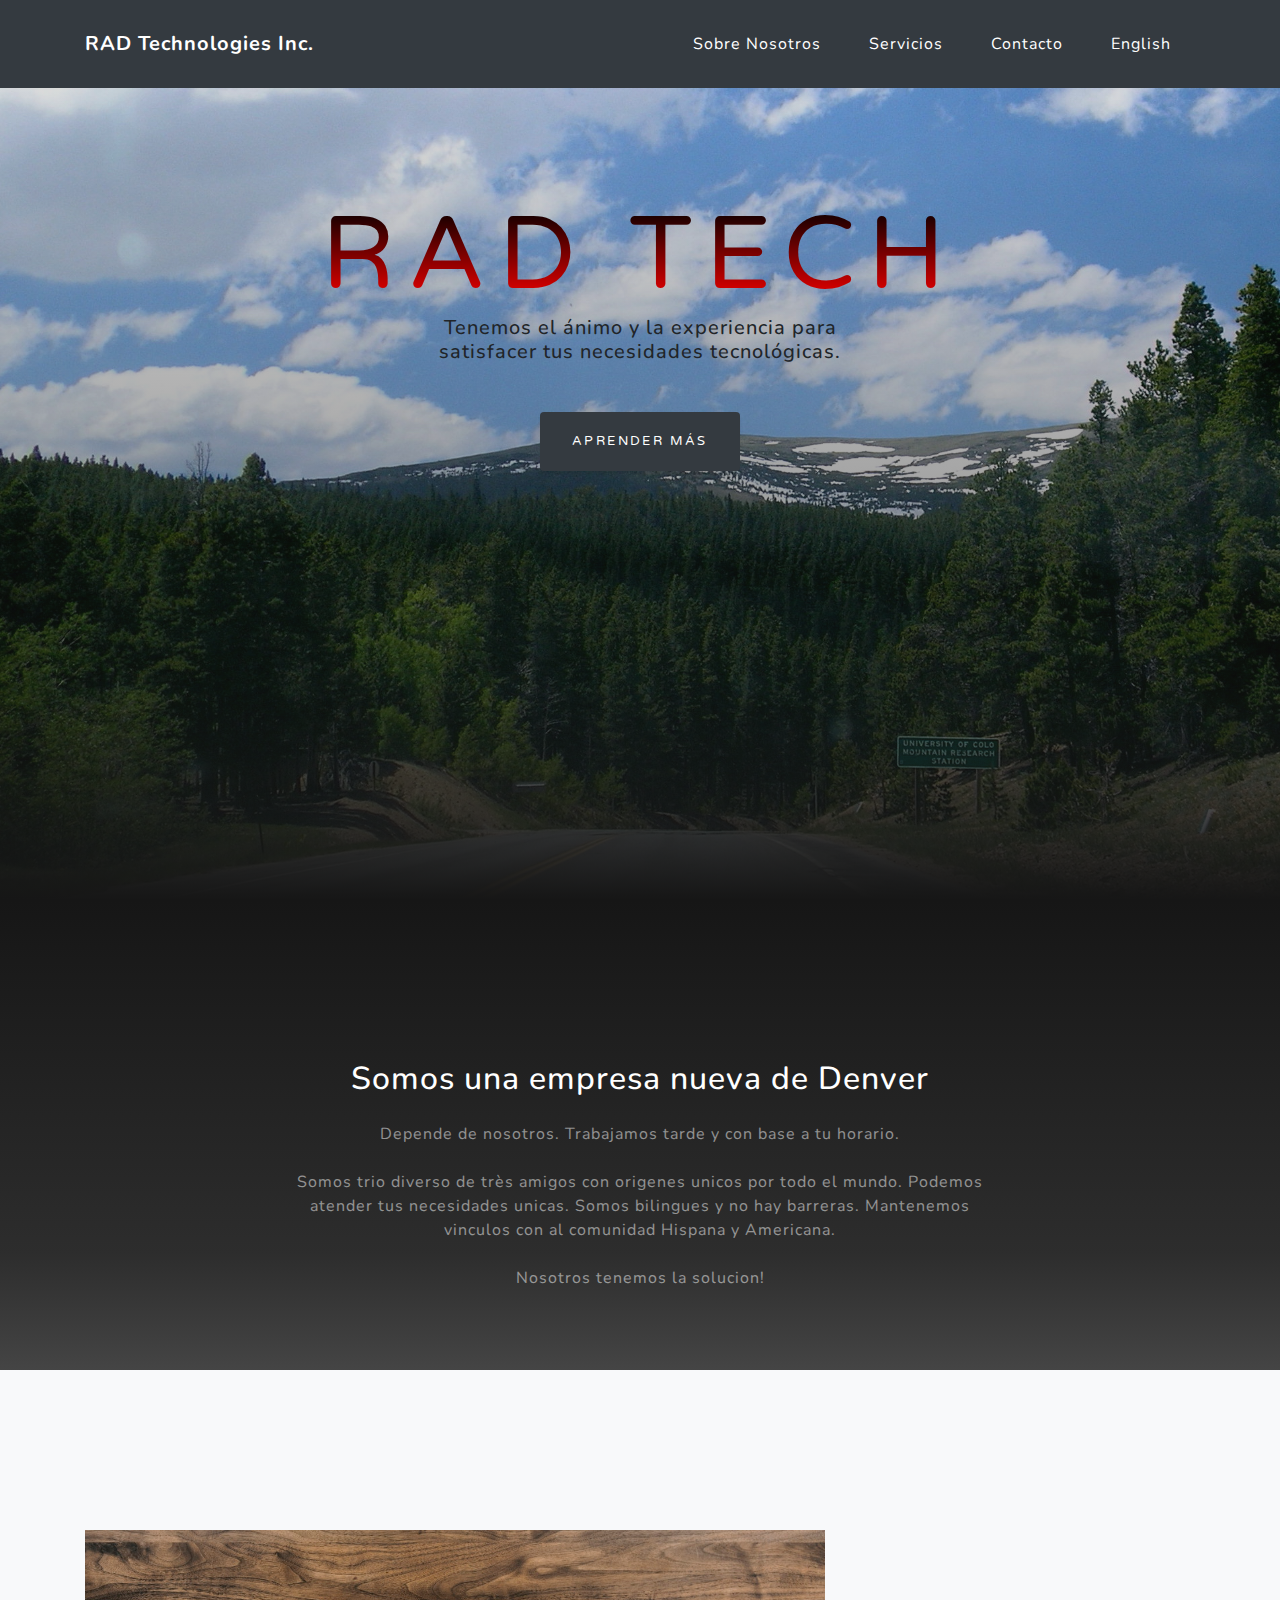
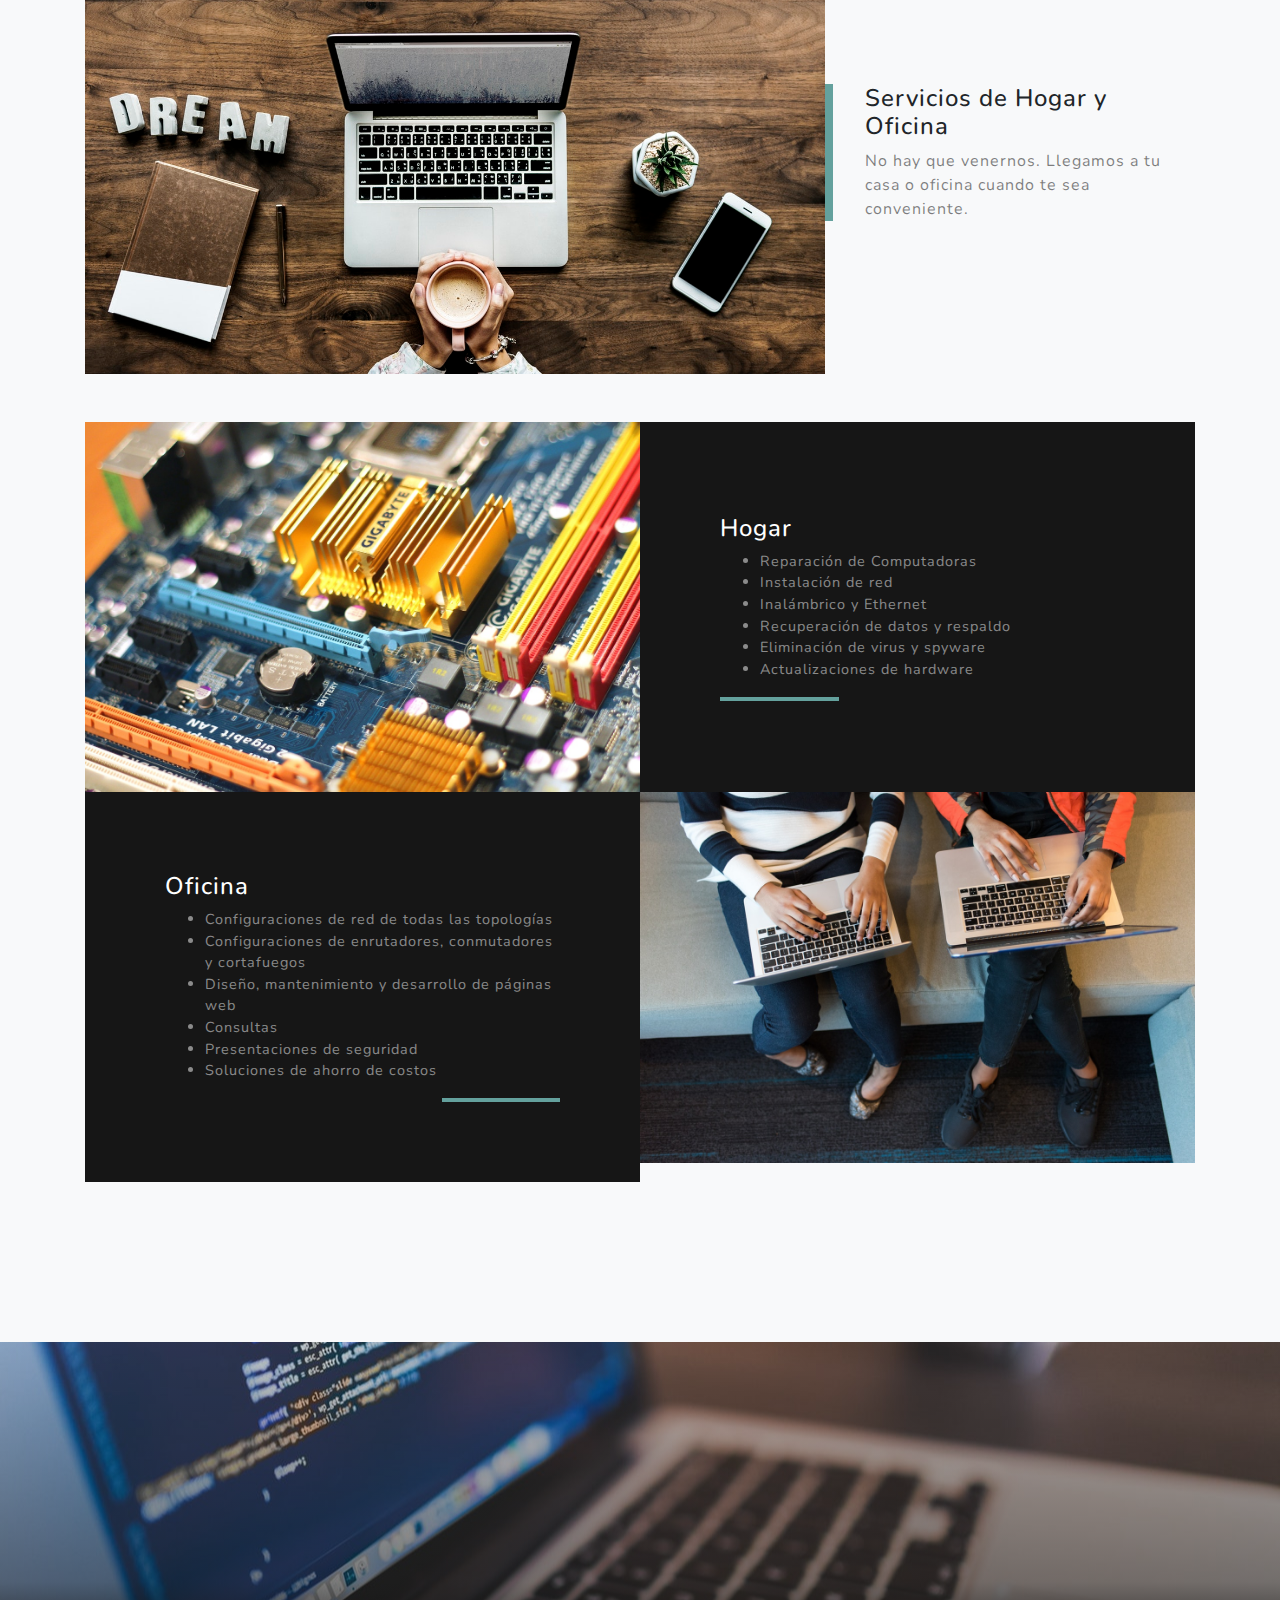
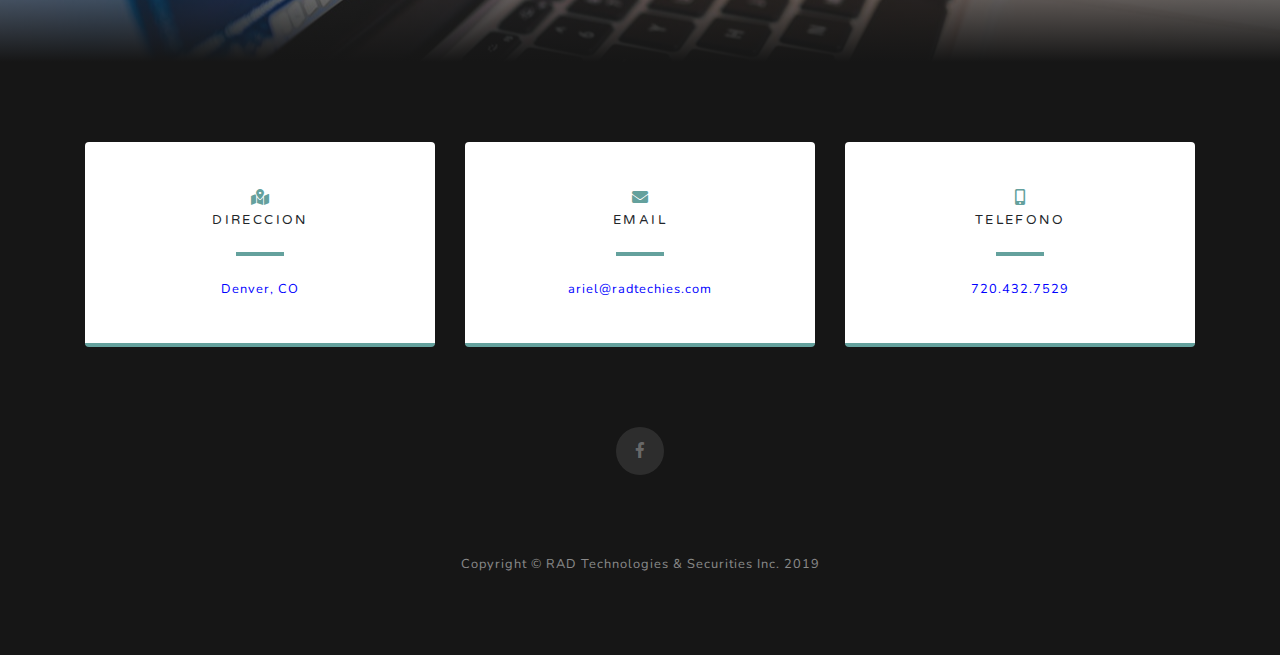
==== espanol/index.html @ f278e4fa "1st commit" ====
<!DOCTYPE html>
<html lang="es">

<head>

  <meta charset="utf-8">
  <meta name="viewport" content="width=device-width, initial-scale=1, shrink-to-fit=no">
  
  <meta name="author" content="">

  <title>RAD Technologies & Securities - Servicios de la Computadora, red &  desarrollo de páginas internet </title>
  <meta name="description" content="Reparación de Computadoras, Instalación de red, desarrollo de páginas web, Actualizaciones de hardware, Eliminación de virus y spyware, Recuperación de datos y respaldo">


  <!-- Bootstrap core CSS -->
  <link href="../vendor/bootstrap/css/bootstrap.min.css" rel="stylesheet">
  

  <!-- Custom fonts for this template -->
  <link href="../vendor/fontawesome-free/css/all.min.css" rel="stylesheet">
  <link href="https://fonts.googleapis.com/css?family=Varela+Round" rel="stylesheet">
  <link href="https://fonts.googleapis.com/css?family=Nunito:200,200i,300,300i,400,400i,600,600i,700,700i,800,800i,900,900i" rel="stylesheet">

  <!-- Custom styles for this template -->
  <link href="../css/grayscale.min.css" rel="stylesheet">

</head>

<body id="page-top">

  <!-- Navigation -->
  <nav class="navbar navbar-expand-lg navbar-dark bg-dark fixed-top" id="mainNav">
    <div class="container">
      <a class="navbar-brand js-scroll-trigger" href="#page-top">RAD Technologies Inc.</a>
      <button class="navbar-toggler navbar-toggler-right" type="button" data-toggle="collapse" data-target="#navbarResponsive" aria-controls="navbarResponsive" aria-expanded="false" aria-label="Toggle navigation">
        Menu
        <i class="fas fa-bars"></i>
      </button>
      <div class="collapse navbar-collapse" id="navbarResponsive">
        <ul class="navbar-nav ml-auto">
          <li class="nav-item">
            <a class="nav-link js-scroll-trigger" href="#about">Sobre Nosotros</a>
          </li>
          <li class="nav-item">
            <a class="nav-link js-scroll-trigger" href="#projects">Servicios</a>
          </li>
          <li class="nav-item">
            <a class="nav-link js-scroll-trigger" href="#signup">Contacto</a>
          </li>
          <li class="nav-item">
              <a class="nav-link" href="../index.html">English</a>
            </li>
          
        </ul>
      </div>
    </div>
  </nav>

  <!-- Header -->
  <header class="masthead">
    <div class="container d-flex h-75 align-items-center">
      <div class="mx-auto text-center">
        <h1 class="mx-auto my-0 text-uppercase">RAD Tech</h1>
        <h2 class="mx-auto mt-2 mb-5">Tenemos el ánimo y la experiencia para satisfacer tus necesidades tecnológicas.</h2>
        <a href="#about" class="btn btn-dark js-scroll-trigger">Aprender Más</a>
      </div>
    </div>
  </header>

  <!-- About Section -->
  <section id="about" class="about-section text-center">
    <div class="container">
      <div class="row">
        <div class="col-lg-8 mx-auto">
          <h2 class="text-white mb-4">Somos una empresa nueva de Denver</h2>
          
          <p class="text-white-50">
              Depende de nosotros. Trabajamos tarde y con base a tu horario.
              <br>
              <br>
            Somos trio diverso de très amigos con origenes unicos por todo el mundo. Podemos atender tus necesidades unicas.  Somos bilingues y no hay barreras. Mantenemos vinculos con al comunidad Hispana y Americana.
            <br>
            <br>
            Nosotros tenemos la solucion!
          </p>
          
        
        </div>
      </div>
      <!-- <img src="img/ipad.png" class="img-fluid" alt=""> -->
    </div>
  </section>

  <!-- Projects Section -->
  <section id="projects" class="projects-section bg-light">
    <div class="container">

      <!-- Featured Project Row -->
      <div class="row align-items-center no-gutters mb-4 mb-lg-5">
        <div class="col-xl-8 col-lg-7">
          <img class="img-fluid mb-3 mb-lg-0" src="../img/dream.jpeg" alt="">
        </div>
        <div class="col-xl-4 col-lg-5">
          <div class="featured-text text-center text-lg-left">
            <h4>Servicios de Hogar y Oficina</h4>
            <p class="text-black-50 mb-0"> No hay que venernos. Llegamos a tu casa o oficina cuando te sea conveniente.</p>
          </div>
        </div>
      </div>

      <!-- Project One Row -->
      <div class="row justify-content-center no-gutters mb-5 mb-lg-0">
        <div class="col-lg-6">
          <img class="img-fluid" src="../img/motherboard.jpg" alt="">
        </div>
        <div class="col-lg-6">
          <div class="bg-black text-center h-100 project">
            <div class="d-flex h-100">
              <div class="project-text w-100 my-auto text-center text-lg-left">
                <h4 class="text-white">Hogar</h4>
                <ul class="mb-0 text-white-50">
                  <li>Reparación de Computadoras</li>
                  <li>Instalación de red</li>
                  <li>Inalámbrico y Ethernet</li>
                  <li>Recuperación de datos y respaldo</li>
                  <li>Eliminación de virus y spyware</li>
                  <li>Actualizaciones de hardware</li>
                </ul>
                <hr class="d-none d-lg-block mb-0 ml-0">
              </div>
            </div>
          </div>
        </div>
      </div>

      <!-- Project Two Row -->
      <div class="row justify-content-center no-gutters">
        <div class="col-lg-6">
          <img class="img-fluid" src="../img/business.jpeg" alt="">
        </div>
        <div class="col-lg-6 order-lg-first">
          <div class="bg-black text-center h-100 project">
            <div class="d-flex h-100">
              <div class="project-text w-100 my-auto text-center text-lg-left">
                <h4 class="text-white">Oficina</h4>
                <ul class="mb-0 text-white-50">
                  <li>Configuraciones de red de todas las topologías</li>
                  <li>Configuraciones de enrutadores, conmutadores y cortafuegos</li>
                  <li>Diseño, mantenimiento y desarrollo de páginas web</li>
                  <li>Consultas</li>
                  <li>Presentaciones de seguridad</li>
                  <li>Soluciones de ahorro de costos</li>
                </ul>
                <hr class="d-none d-lg-block mb-0 mr-0">
              </div>
            </div>
          </div>
        </div>
      </div>

    </div>
  </section>

  <!-- Signup Section -->
   <section id="signup" class="signup-section">
    <!-- <div class="container">
      <div class="row">
        <div class="col-md-10 col-lg-8 mx-auto text-center">

          <i class="far fa-paper-plane fa-2x mb-2 text-white"></i>
          <h2 class="text-white mb-5">Subscribe to receive updates!</h2>

          <form class="form-inline d-flex">
            <input type="email" class="form-control flex-fill mr-0 mr-sm-2 mb-3 mb-sm-0" id="inputEmail" placeholder="Enter email address...">
            <button type="submit" class="btn btn-primary mx-auto">Subscribe</button>
          </form>

        </div>
      </div>
    </div> -->
  </section> 

  <!-- Contact Section -->
  <section class="contact-section bg-black">
    <div class="container">

      <div class="row">

        <div class="col-md-4 mb-3 mb-md-0">
          <div class="card py-4 h-100">
            <div class="card-body text-center">
              <i class="fas fa-map-marked-alt text-primary mb-2"></i>
              <h4 class="text-uppercase m-0">Direccion</h4>
              <hr class="my-4">
              <div class="small address">Denver, CO</div>
            </div>
          </div>
        </div>

        <div class="col-md-4 mb-3 mb-md-0">
          <div class="card py-4 h-100">
            <div class="card-body text-center">
              <i class="fas fa-envelope text-primary mb-2"></i>
              <h4 class="text-uppercase m-0">Email</h4>
              <hr class="my-4">
              <div class="small">
                <a href="mailto:ariel@radtechies.com" class="email">ariel@radtechies.com</a>
              </div>
            </div>
          </div>
        </div>

        <div class="col-md-4 mb-3 mb-md-0">
          <div class="card py-4 h-100">
            <div class="card-body text-center">
              <i class="fas fa-mobile-alt text-primary mb-2"></i>
              <h4 class="text-uppercase m-0">Telefono</h4>
              <hr class="my-4">
              <div class="small phone">720.432.7529</div>
            </div>
          </div>
        </div>
      </div>

      <div class="social d-flex justify-content-center">
        <!-- <a href="#" class="mx-2">
          <i class="fab fa-twitter"></i>
        </a> -->
        <a href="https://www.facebook.com/RADTechnolgies/" target="_blank" class="mx-2">
          <i class="fab fa-facebook-f"></i>
        </a>
        <!-- <a href="#" class="mx-2">
          <i class="fab fa-github"></i>
        </a> -->
      </div>

    </div>
  </section>

  <!-- Footer -->
  <footer class="bg-black small text-center text-white-50">
    <div class="container">
      Copyright &copy; RAD Technologies & Securities Inc. 2019
    </div>
  </footer>

  <!-- Bootstrap core JavaScript -->
  <script src="../vendor/jquery/jquery.min.js"></script>
  <script src="../vendor/bootstrap/js/bootstrap.bundle.min.js"></script>

  <!-- Plugin JavaScript -->
  <script src="../vendor/jquery-easing/jquery.easing.min.js"></script>

  <!-- Custom scripts for this template -->
  <script src="../js/grayscale.min.js"></script>

</body>

</html>
---- css/grayscale.min.css ----
/*!
 * Start Bootstrap - Grayscale v5.0.4 (https://startbootstrap.com/template-overviews/grayscale)
 * Copyright 2013-2019 Start Bootstrap
 * Licensed under MIT (https://github.com/BlackrockDigital/startbootstrap-grayscale/blob/master/LICENSE)
 */#mainNav{min-height:56px;background-color:#fff}#mainNav .navbar-toggler{font-size:80%;padding:.75rem;color:#64a19d;border:1px solid #64a19d}#mainNav .navbar-toggler:focus{outline:0}#mainNav .navbar-brand{color:white;font-weight:700;padding:.9rem 0}#mainNav .nav-item:hover{color:fade(white,80%);outline:0;background-color:transparent}#mainNav .navbar-nav .nav-item:active,#mainNav .navbar-nav .nav-item:focus{outline:0;background-color:transparent}@media (min-width:992px){#mainNav{padding-top:0;padding-bottom:0;border-bottom:none;background-color:transparent;-webkit-transition:background-color .3s ease-in-out;transition:background-color .3s ease-in-out}#mainNav .navbar-brand{padding:.5rem 0;color:white}#mainNav .nav-link{-webkit-transition:none;transition:none;padding:2rem 1.5rem;color:white}#mainNav .nav-link:hover{color:red}#mainNav .nav-link:active{color:#fff}#mainNav.navbar-shrink{background-color:#fff}#mainNav.navbar-shrink .navbar-brand{color:white}#mainNav.navbar-shrink .nav-link{color:#161616;padding:1.5rem 1.5rem 1.25rem;border-bottom:.25rem solid transparent}#mainNav.navbar-shrink .nav-link:hover{color:#64a19d}#mainNav.navbar-shrink .nav-link:active{color:#467370}#mainNav.navbar-shrink .nav-link.active{color:#64a19d;outline:0;border-bottom:.25rem solid #64a19d}}.masthead{position:relative;width:100%;height:auto;min-height:35rem;padding:15rem 0;background:-webkit-gradient(linear,left top,left bottom,from(rgba(22,22,22,.1)),color-stop(75%,rgba(22,22,22,.5)),to(#161616)),url(../img/mtroad.jpg);background:linear-gradient(to bottom,rgba(22,22,22,.1) 0,rgba(22,22,22,.5) 75%,#161616 100%),url(../img/mtroad.jpg);background-position:center;background-repeat:no-repeat;background-attachment:scroll;background-size:cover}
 .masthead h1{font-family:'Varela Round';font-size:2.5rem;line-height:2.5rem;letter-spacing:.8rem;
    
    background:-webkit-linear-gradient(black,red);
    
    -webkit-text-fill-color:transparent;-webkit-background-clip:text}
    
    .masthead h2{max-width:20rem;font-size:1rem}@media (min-width:768px){.masthead h1{font-size:4rem;line-height:4rem}}@media (min-width:992px){.masthead{height:100vh;padding:0}.masthead h1{font-size:6.5rem;line-height:6.5rem;letter-spacing:.8rem}.masthead h2{max-width:30rem;font-size:1.25rem}}.btn{-webkit-box-shadow:0 .1875rem .1875rem 0 rgba(0,0,0,.1)!important;box-shadow:0 .1875rem .1875rem 0 rgba(0,0,0,.1)!important;padding:1.25rem 2rem;font-family:'Varela Round';font-size:80%;text-transform:uppercase;letter-spacing:.15rem;border:0}.btn-primary{background-color:#64a19d}.btn-primary:hover{background-color:#4f837f}.btn-primary:focus{background-color:#4f837f;color:#fff}.btn-primary:active{background-color:#467370!important}.about-section{padding-top:10rem;background:-webkit-gradient(linear,left top,left bottom,from(#161616),color-stop(75%,rgba(22,22,22,.9)),to(rgba(22,22,22,.8)));background:linear-gradient(to bottom,#161616 0,rgba(22,22,22,.9) 75%,rgba(22,22,22,.8) 100%)}.about-section p{margin-bottom:5rem}.projects-section{padding:10rem 0}.projects-section .featured-text{padding:2rem}@media (min-width:992px){.projects-section .featured-text{padding:0 0 0 2rem;border-left:.5rem solid #64a19d}}.projects-section .project-text{padding:3rem;font-size:90%}@media (min-width:992px){.projects-section .project-text{padding:5rem}.projects-section .project-text hr{border-color:#64a19d;border-width:.25rem;width:30%}}.signup-section{padding:10rem 0;background:-webkit-gradient(linear,left top,left bottom,from(rgba(22,22,22,.1)),color-stop(75%,rgba(22,22,22,.5)),to(#161616)),url(../img/mac.jpg);background:linear-gradient(to bottom,rgba(22,22,22,.1) 0,rgba(22,22,22,.5) 75%,#161616 100%),url(../img/mac.jpg);background-position:center;background-repeat:no-repeat;background-attachment:scroll;background-size:cover}.signup-section .form-inline input{-webkit-box-shadow:0 .1875rem .1875rem 0 rgba(0,0,0,.1)!important;box-shadow:0 .1875rem .1875rem 0 rgba(0,0,0,.1)!important;padding:1.25rem 2rem;height:auto;font-family:'Varela Round';font-size:80%;text-transform:uppercase;letter-spacing:.15rem;border:0}.contact-section{padding:5rem 0 0}.contact-section .card{border:0;border-bottom:.25rem solid #64a19d}.contact-section .card h4{font-size:.8rem;font-family:'Varela Round';text-transform:uppercase;letter-spacing:.15rem}.contact-section .card hr{border-color:#64a19d;border-width:.25rem;width:3rem}.contact-section .social{margin-top:5rem}.contact-section .social a{text-align:center;height:3rem;width:3rem;background:rgba(255,255,255,.1);border-radius:100%;line-height:3rem;color:rgba(255,255,255,.3)}.contact-section .social a:hover{color:rgba(255,255,255,.5)}.contact-section .social a:active{color:#fff}body{font-family:Nunito;letter-spacing:.0625em}a{color:white}a:focus,a:hover{text-decoration:none;color:#3c6360}.bg-black{background-color:#161616!important}.bg-primary{background-color:#64a19d!important}.text-primary{color:#64a19d!important}footer{padding:5rem 0}
    .email, .address, .phone{
        color: blue;
    }
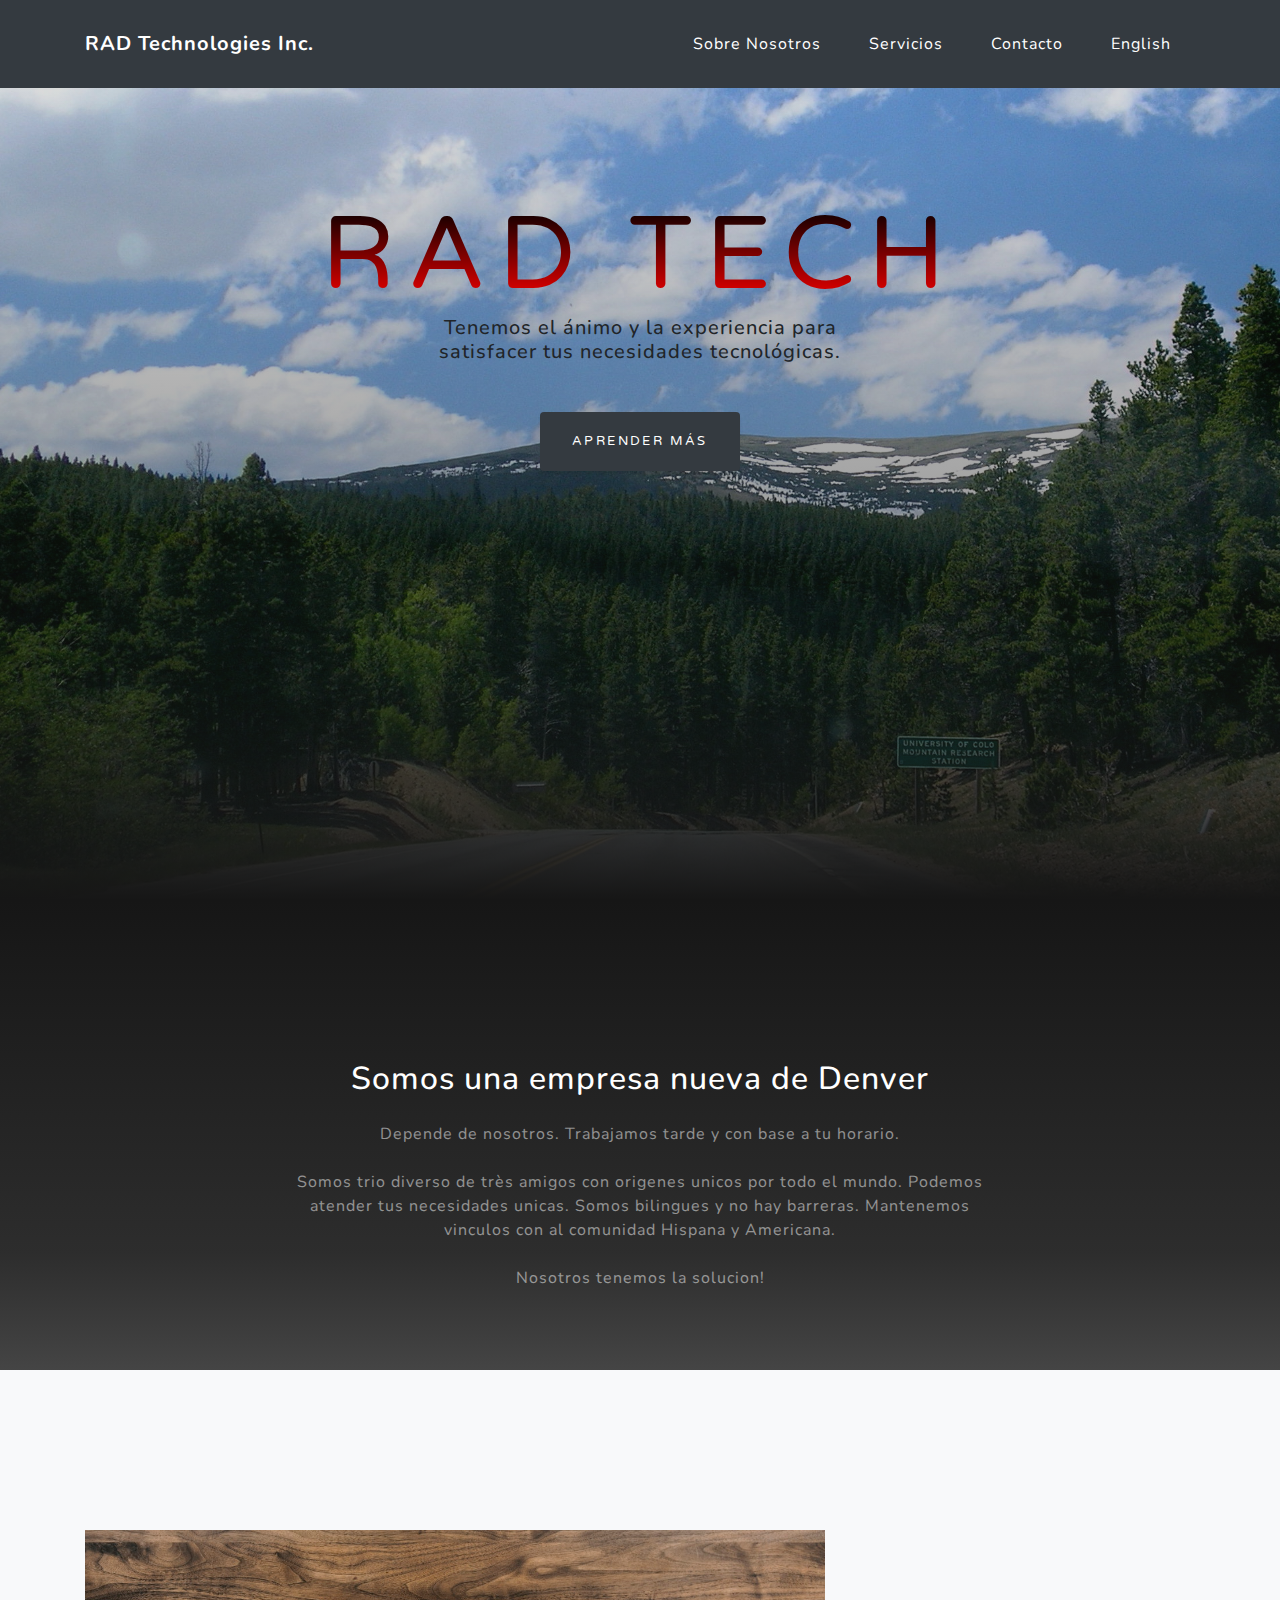
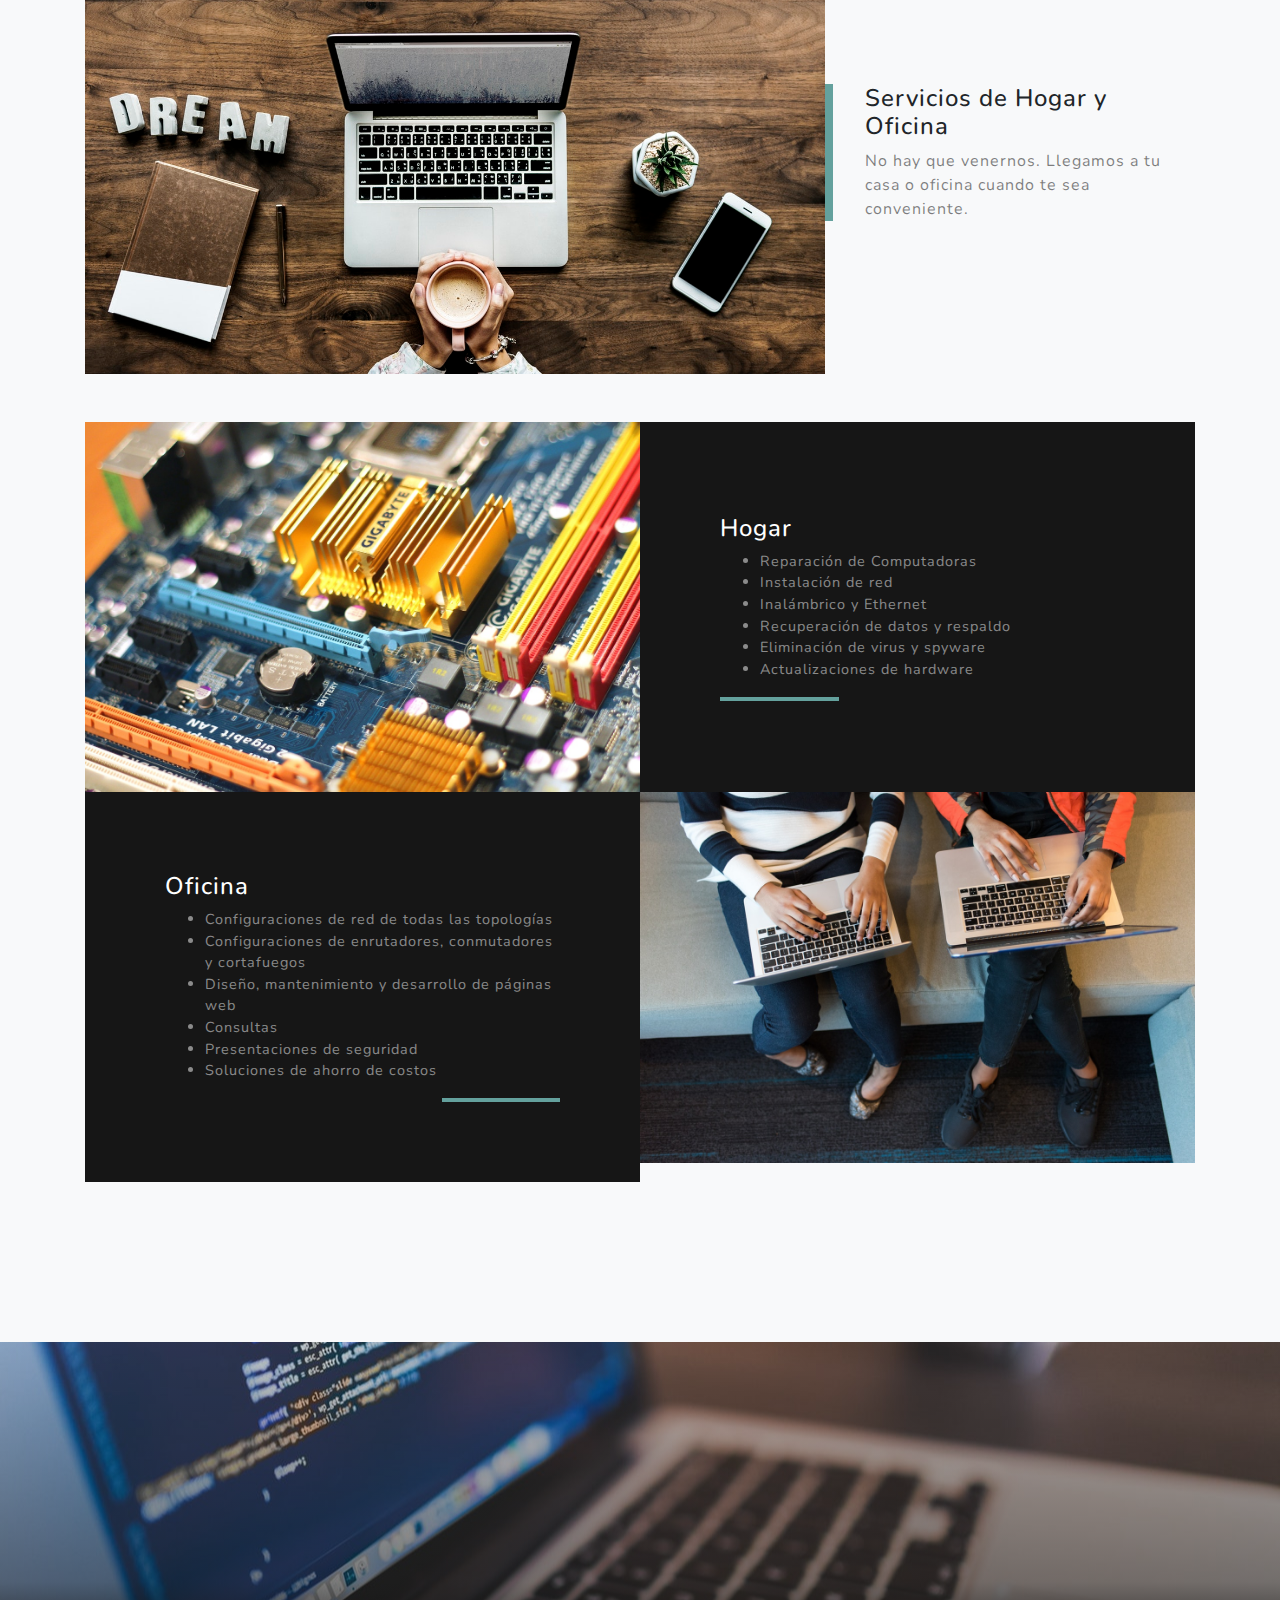
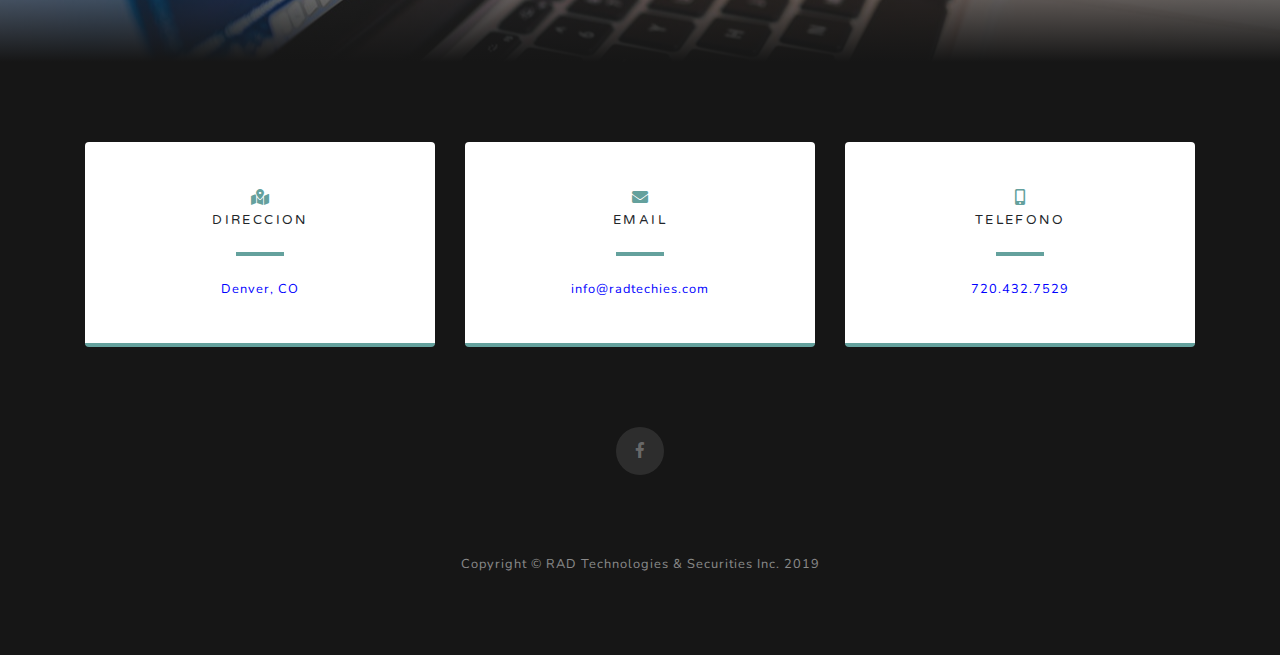
==== commit d0691899: "updated email on spanish page" ====
--- a/espanol/index.html
+++ b/espanol/index.html
@@ -204,7 +204,7 @@
               <h4 class="text-uppercase m-0">Email</h4>
               <hr class="my-4">
               <div class="small">
-                <a href="mailto:ariel@radtechies.com" class="email">ariel@radtechies.com</a>
+                <a href="mailto:info@radtechies.com" class="email">info@radtechies.com</a>
               </div>
             </div>
           </div>
